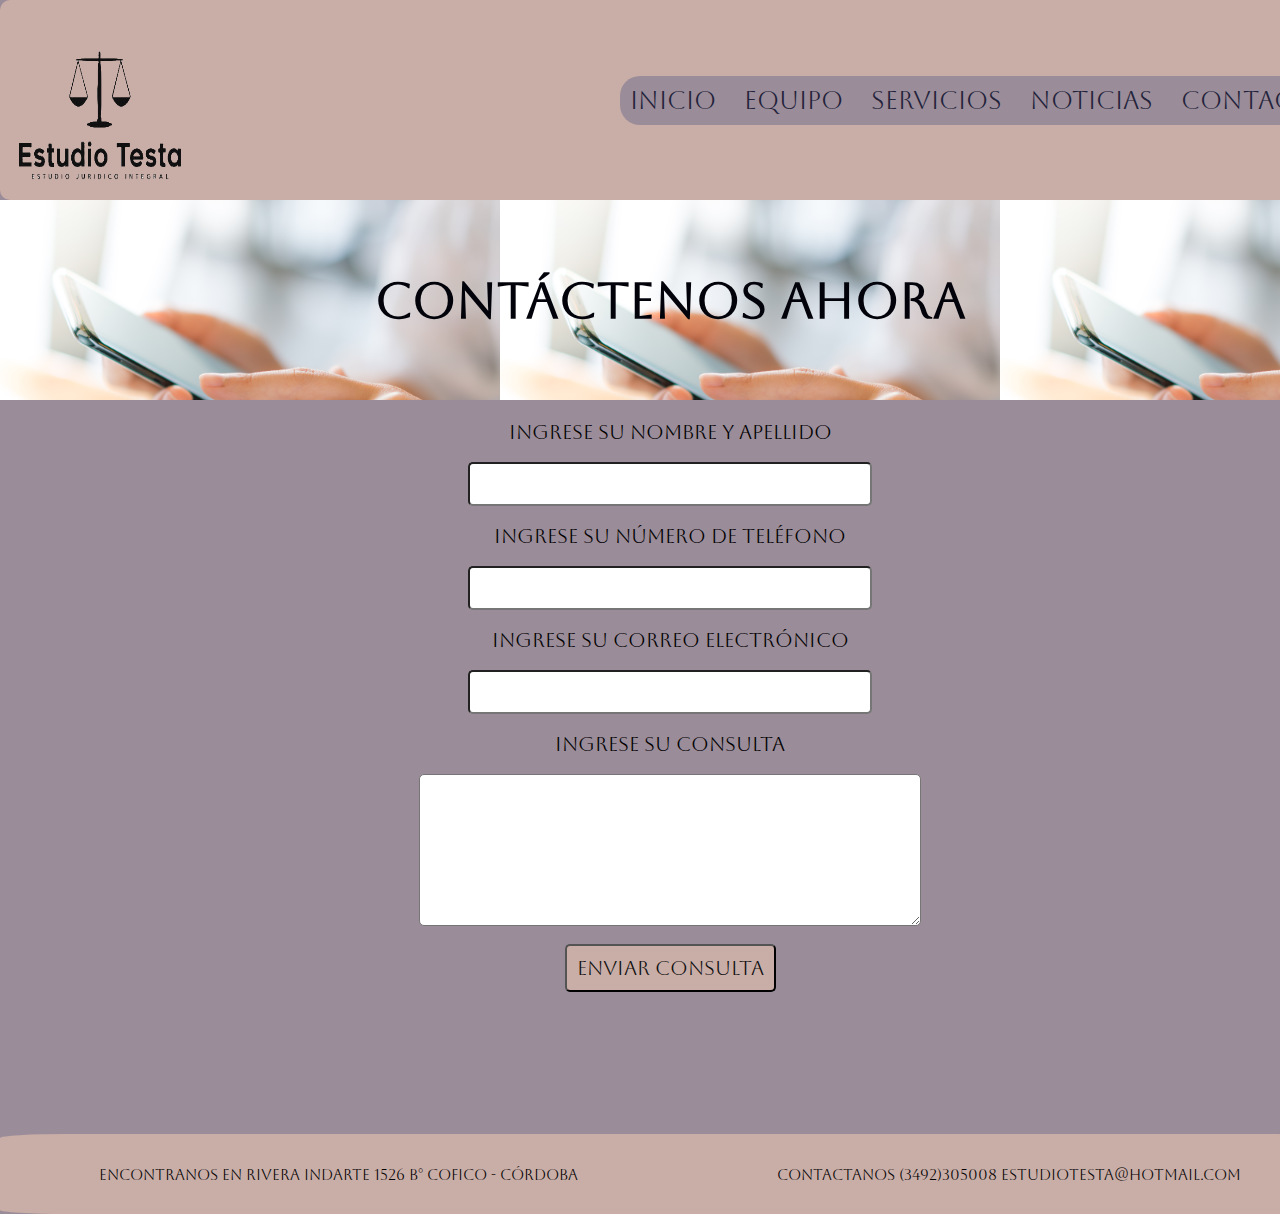
==== pages/contacto.html @ 9c3ab297 "agregue pages, index, styles, imgs, fonts" ====
<!DOCTYPE html>
<html lang="en">
<head>
    <meta charset="UTF-8">
    <meta http-equiv="X-UA-Compatible" content="IE=edge">
    <meta name="viewport" content="width=device-width, initial-scale=1.0">
    <title>Estudio Testa</title>
    <link rel="shortcut icon" href="../imagenes/logo pag 3 (1).png">
    <link rel="stylesheet" href="../styles.css">
</head>
<body class="grillaContacto">
    <header class="cabeceraContacto">
        <img class="logoPag" src="../imagenes/logo pag 3 (1).png" alt="Logo de página" width="150px" height="150px" >
        <nav>
            <ul class="cabecera__menu">
                <li><a class="cabecera__menu--rosa" href="../index.html" >Inicio</a></li>
                <li><a class="cabecera__menu--rosa" href="./equipo.html" >Equipo</a></li>
                <li><a class="cabecera__menu--rosa" href="./servicios.html" >Servicios</a></li>
                <li><a class="cabecera__menu--rosa" href="./noticias.html" >Noticias</a></li>
                <li><a class="cabecera__menu--rosa" href="./contacto.html" >Contacto</a></li>
            </ul>
        </nav>
    </header>
    <h2 class="tituloContacto">CONTÁCTENOS AHORA</h2>
    <form class="formularioContacto">
       <label for="nombre" class="formularioContacto__etiqueta">Ingrese su nombre y apellido</label>
        <br>
        <input id="nombre" type="text" class="formularioContacto__ingreso">
        <br>
        <label for="contacto" class="formularioContacto__etiqueta">Ingrese su número de teléfono</label>
        <br>
        <input id="contacto"  type="text" class="formularioContacto__ingreso">
        <br>
        <label for="correo" class="formularioContacto__etiqueta">Ingrese su correo electrónico</label>
        <br>
        <input id="correo" type="text" class="formularioContacto__ingreso">
        <br>
        <label for="consulta" class="formularioContacto__etiqueta">Ingrese su consulta</label>
        <br>
        <textarea class="formularioContacto__ingreso--consulta"></textarea>
        <br>
        <input type="submit" value="Enviar consulta" class="formularioContacto__enviar">

    </form>
    <footer class="footer">
        <div class="contacto__1">
            <p> Encontranos en Rivera Indarte 1526 B° Cofico - Córdoba </p>
        </div>    
       
        <div class="contacto__1"> 
            <p> Contactanos (3492)305008  estudiotesta@hotmail.com </p>
        </div>    
    </footer>
    
</body>
</html>
---- styles.css ----
* {
    margin: 0%;
    padding: 0%;
}
body {
    background-color: rgb(154, 140, 152);
}

.gridIndex {
    display: grid;
    grid-template-areas: 
    "cabecera cabecera cabecera"
    "main main main"
    "footer footer footer";
    grid-template-columns: repeat(3, 2fr); 
    grid-template-rows: 1fr 3fr 1fr;
}


main {
    grid-area: main;
}

footer {
    grid-area: footer;
}

/* inicio pag index  */
.titulo {
    display: flex;
    justify-content: end;
    font-family: Aboreto-regular;
    font-size: 50px;
}
.cabeceraIndex {
    display: flex;
    justify-content: space-between;
    align-items: center;
    background-color: rgb(201, 173, 167);
    border-radius: 10px;
    padding: 0%;
    grid-area: cabecera;
    
}

.cabecera__menu {
    display: flex;
    list-style: none;
    background-color: rgb(154, 140, 152);
    border-radius: 20px;
    padding: 10px;
    font-family: Aboreto-regular;
    font-size: 25px;
    width: 700px;
    justify-content: space-between;
}

.cabecera__menu li .cabecera__menu--rosa {
    color: rgb(34, 34, 59);
    text-decoration: none;
}   


.logoPag {
    display: flex;
    width: 200px;
    height: 200px;
    
}

.inicioDatos {
    font-size: 15px;
    font-family: Aboreto-regular;
    text-align: center;
    display: block;
}


main {
    width: 100%;
    height: 600px;
    background-image: url(./imagenes/court-hammer-and-books-judgment-and-law-concept.jpg);
    background-size: cover;
    display: flex;
    flex-direction: column;
    justify-content: center;
    align-items: flex-end;
    color: rgb(34, 34, 59) ;
}


main h1 {
    width: 60%;
    color: rgb(34, 34, 59);
    text-align: end;
    font-size: 70px;
    line-height: 70px;
    padding: 10px;
}
main p {
    font-family: Aboreto-regular;
    font-size: 25px;
    text-align: end;
    width: 60%;
    line-height: 50px;
    padding: 10px;
}
    

.contacto {
    display: flex;
    justify-content: space-between;
    align-items: center;
    font-family: Aboreto-regular ;
    
   
}

/* fin index.html */

/* inicio pag servicios */

.gridServicios{
    display: grid;
    grid-template-areas: 
    "cabecera cabecera cabecera cabecera"
    "titulo titulo section section"
    "titulo titulo section section"
    "titulo titulo section section"
    "footer footer footer footer";
    grid-template-columns: 1fr 2fr 2fr 2fr;
    grid-template-rows: 1fr 2fr 2fr 2fr 1fr;
}

.cabeceraServicios {
    grid-area: cabecera;
    display: flex;
    justify-content: space-between;
    align-items: center;
    background-color: rgb(201, 173, 167);
    border-radius: 10px;
    padding: 0%;
}

.footerServicios {
    display: flex;
    justify-content: space-around;
    width: 100%;
    height: 40%;
    flex-wrap: wrap;
    font-family: Aboreto-regular;
    font-size: 15px;
    margin: auto;
    border-radius: 5%;
    text-align: center;
    align-items: center;
    margin-top: 10%;
    background-color:rgb(201, 173, 167) ;
    grid-area: footer;

}


.cabecera__titulo__servicios {
    font-family: Aboreto-regular;
    font-size: 50px;
    display: flex;
    justify-content: center;
    align-items: center;
    color: rgb(7, 7, 17);
    background-image: url(./imagenes/top-view-over-career-guidance-items-for-judges.jpg);
    background-size: cover;
    width: 500px;
    height: 1200px;
    grid-area: titulo;
}

.areasLegales {
    width: 100%;
    margin: 100xp, 0;
    display: flex;
    flex-wrap: wrap;
    align-items: center;
    justify-content: space-around;
    grid-area: section;
    grid-row-gap: 5px
}

.areasLegales__areas {
    width: 500px;
}

.areasLegales__areas img {
    width: 100px;
    height: 100px;
    margin-left: 160px;
    margin-right: 160px;
    padding: 20px;

}

.areasLegales__areas p {
    text-align: center;
    font-family: Aboreto-regular;
    font-size: 15px;
    margin-top: 10px;
}

.areasLegales__areas--titulo {
    text-align: center;
    font-family: Verdana, Geneva, Tahoma, sans-serif;
    font-size: 20px;
    color: rgb(34, 34, 59);
    background-color: rgb(201, 173, 167);
    border-radius: 05px;
    padding: 05px;
}

/* fin pag servicios */

/* inicio pag equipo  */

.grillaEquipo {
    display: grid;
    grid-template-areas: 
    "cabecera cabecera cabecera cabecera"
    "titulo titulo titulo titulo"
    "aside aside main main"
    "footer footer footer footer";
    grid-template-columns: repeat(4, 1fr);
    grid-template-rows: 1fr 1fr 3fr 1fr;
}
.cabeceraEquipo{
    display: flex;
    justify-content: space-between;
    align-items: center;
    background-color: rgb(201, 173, 167);
    border-radius: 10px;
    padding: 0%;
    grid-area: cabecera;
    width: 1340px;
    height: 300px;
}

.cabecera__titulo__equipo {
    font-family: Aboreto-regular;
    font-size: 50px;
    display: flex;
    justify-content: center;
    align-items: center;
    color: rgb(241, 241, 248);
    background-image: url(./imagenes/imagen\ equipo\ pag.jpg);
    background-size: cover;
    width: 1340px;
    height: 200px;
    grid-area: titulo;
    margin-top: 0%;
    border: solid;
    border-color:rgb(201, 173, 167);
}   

.seccionEquipo {
    width: 100%;
    display: flex;
    justify-content: space-between;
}
.seccionEquipo__img {
    width: 500px;
    display: flex;
    flex-direction: column;
    justify-content: space-between;
    grid-area: aside;
}

.seccionEquipo__img img {
    width: 150%;
    height: 100%;
    align-items: center;
}

.seccionEquipo__contenido {
    display:flex;
    flex-direction: column;
    align-items: center;
    width: 700px;
    height: 900px;
    margin-top: 1%;
    grid-area: main;
    margin-left: 20%;
}

.seccionEquipo__contenido p {
    font-size: 16px;
    font-family: Verdana, Geneva, Tahoma, sans-serif;
    line-height: 150%;
    margin: 5%;
    text-align: center;
    background-color: rgb(201, 173, 167) ;
    border-radius: 10px;
    padding: 2%;
    margin-bottom: 10px;
    margin-top: 05px;
}

.seccionEquipo__contenido--nombres {
    font-size: 20px;
    font-family: Verdana, Geneva, Tahoma, sans-serif;
    background-color: rgb(201, 173, 167);
    padding: 10px;
    border-radius: 5px;
    text-align: center;

}

.footerEquipo{ 
    display: flex;
    justify-content: space-around;
    width: 61%;
    height: 30%;
    flex-wrap: wrap;
    font-family: Aboreto-regular;
    font-size: 15px;
    border-radius: 5%;
    text-align: center;
    align-items: center;
    margin-top: 10%;
    background-color:rgb(201, 173, 167);

}

/* fin pag equipo  */

/* inicio pag contacto  */


.grillaContacto{
    display: grid;
    grid-template-areas: 
    "cabecera cabecera cabecera"
    "titulo titulo titulo"
    "form form form"
    "footer footer footer";
    grid-template-columns: 2fr 3fr 2fr;
    grid-template-rows: 1fr 1fr 3fr 1fr;
}

.cabeceraContacto {
    display: flex;
    justify-content: space-between;
    align-items: center;
    background-color: rgb(201, 173, 167);
    border-radius: 10px;
    padding: 0%;
    grid-area: cabecera;
}


.tituloContacto {
    display: flex;
    justify-content: center;
    align-items: center;
    color:rgb(2, 2, 10);
    font-family: Aboreto-regular;
    font-size: 50px;
    background-image: url(./imagenes/imagen\ pag\ contacto.jpg);
    background-size: 500px;
    width: 1340px;
    height: 200px;
    grid-area: titulo;
}

.formularioContacto {
    display: flex;
    flex-direction: column;
    align-items: center;
    margin-top: 20px;
    grid-area: form;
}

.formularioContacto__etiqueta {
    font-family: Aboreto-regular;
    font-size: 20px;
}

.formularioContacto__ingreso {
    width: 400px;
    height: 40px;
    border-radius: 5px;
}

.formularioContacto__ingreso--consulta {
    width: 500px;
    height: 150px;
    border-radius: 5px;
}

.formularioContacto__enviar {
    color: rgb(15, 15, 15) ;
    border-radius: 05px;
    padding: 10px;
    font-family: Aboreto-regular;
    font-size: 20px;
    background-color: rgb(201, 173, 167);
    
}

/* fin pag contacto  */

/* inicio pag noticias */

.gridNoticias {
    display: grid;
    grid-template-areas:
    "navbar navbar navbar navbar"
    "header header header header"
    "title title title empty"
    "section section aside aside"
    "section section aside aside"
    "footer footer footer footer";
    grid-template-columns: 2fr 2fr 2fr 1fr;
    grid-template-rows: 1fr 1fr 1fr 1fr 3fr;
}

.cabeceraNoticias {
    font-family: Aboreto-regular;
    font-size: 50px;
    display: flex;
    justify-content: center;
    align-items: center;
    color: rgb(241, 241, 248);
    background-image: url(./imagenes/imagen\ equipo\ pag.jpg);
    background-size: cover;
    width: 1345px;
    height: 200px;
    grid-area: header;
}

.navbarNoticias {
    display: flex;
    justify-content: space-between;
    align-items: center;
    background-color: rgb(201, 173, 167);
    border-radius: 10px;
    padding: 0%;
    grid-area:navbar;
}

.cabeceraNoticias__titulo {
   font-family: Aboreto-regular;
   font-size: 35px;
   display: flex;
   align-items: center;
   justify-content: center;
   margin-top: 3%;
   background-color: rgb(201, 173, 167);
   width: 50%;
   justify-content: center;
   margin-left: 10%;
   border-radius: 5px;
   grid-area: title;
   height: 45%;
   border: solid;
   border-color: aliceblue;
   

}

.cabeceraNoticias__parrafo {
    display: flex;
    flex-direction: column;
    width: 100%;
    height: 100%;
    justify-content: space-around;
    /* border: solid; */
    grid-area: section;
    align-items: center;
    margin: 4%;
    
}

aside{
    grid-area: aside;
    height: 70%;
    width: 40%;
    border: solid;
    border-color: aliceblue;
    margin-top: 35%;
    display: flex;
    align-items: center;
    background-color: rgb(201, 173, 167);
    border-radius: 10px;
    margin-left: 40%;
}

aside p{
    display: flex;
    flex-direction: column;
    font-size: 20px;
    font-family: Aboreto-regular;
    text-align: center;
    
}

aside .asideLink {
    text-align: center;
    width: 100%;
    color: rgb(34, 34, 59);
    text-decoration: underline;
}

.cabecera{
    grid-area: navbar;
}
.cabeceraNoticias__parrafo--1 {
    display: flex;
    width: 50%;
    height: 50%;
    flex-wrap: wrap;
    margin-top: 05%;
    font-size: 20px;
    font-family: Aboreto-regular;
    text-align: center;
    background-color:rgb(241, 241, 248) ;
    padding: 5px;
    border: solid;
    border-color: rgb(201, 173, 167);
}

.cabeceraNoticias__parrafo .cabeceraNoticias__link {
    text-align: center;
    width: 100%;
    color: rgb(34, 34, 59);
    text-decoration: underline;
}



/* fin pag noticias */

/* pie de pag */

.footer {
    display: flex;
    justify-content: space-around;
    width: 100%;
    height: 40%;
    flex-wrap: wrap;
    font-family: Aboreto-regular;
    font-size: 15px;
    margin: auto;
    border-radius: 5%;
    text-align: center;
    align-items: center;
    margin-top: 10%;
    background-color:rgb(201, 173, 167);
    
    
}

/* MOBILE  */
@media screen and (max-width: 480px) {
    .gridNoticias {
        grid-template-areas:
        "navbar navbar"
        "header header"
        "section section"
        "aside aside"
        "footer footer";
        grid-template-columns: repeat(2, 2fr);
        grid-template-rows: 2fr, 2fr, 3fr, 3fr, 1fr
        /* grid-column-gap: 10% */
    }
    aside {
        display: none;
    }

    .cabeceraNoticias {
        width: 1060px;
        height: 200px;

    }

    .cabeceraNoticias__titulo {
       display: none;
    }

    .cabeceraNoticias__parrafo--1 {
        margin-top: 5%;
        padding: 0px;
        margin-left: 100%;

    }

    .footer {
        flex-direction: column;
    }

    .navbarNoticias {
        flex-direction: column;
    }

    .gridServicios{
        grid-template-areas: 
        "cabecera"
        "titulo"
        "section"
        "footer";
        grid-template-columns: 2fr;
        grid-template-rows: 2fr, 2fr, 3fr, 1fr
    }

    .cabecera__titulo__servicios {
        width: 100%;
        height: 200px;
    }

    .cabeceraServicios {
        flex-direction: column;
    }

    .grillaEquipo {
    grid-template-areas: 
    "cabecera"
    "titulo"
    "main"
    "footer";
    grid-template-columns: 3fr;
    grid-template-rows: 2fr, 2fr, 3fr, 1fr;
    }

    .seccionEquipo__img {
        display: none;
    }

    .cabeceraEquipo {
        flex-direction: column;
    }

    .cabecera__titulo__equipo {
        width: 1000px;
    }
    .seccionEquipo__contenido {
        margin-left: 15%;
    }
    .seccionEquipo__contenido p {
        font-size: 20px;
    }

    .grillaContacto{
        grid-template-areas: 
        "cabecera"
        "titulo"
        "form"
        "footer";
        grid-template-columns: 1fr;
        grid-template-rows: 2fr, 2fr, 3fr, 1fr;
    }

    .cabeceraContacto {
        flex-direction: column;
}

    .tituloContacto {
        width: 1000px;
    }
    
    .gridIndex {
        grid-template-areas: 
        "cabecera"
        "main"
        "footer";
        grid-template-columns: 2fr; 
        grid-template-rows: 2fr, 3fr, 1fr;
    }
    .cabeceraIndex {
        flex-direction: column;
    }
    main {
        width: 500px;
        height: 600px
    }



}


/* TABLET  */

@media screen and (max-width: 1024px) {
    .gridNoticias {
    grid-template-areas:
    "navbar navbar"
    "header header"
    "title empty"
    "section aside"
    "section aside"
    "footer footer";
    grid-template-columns: repeat(2, 2fr);
    grid-template-rows: 2fr, 2fr, 2fr, 3fr, 3fr, 1fr;
    }

    aside{
    height: 35%;
    width: 30%;
    margin-left: 30%;
    }

    .cabeceraEquipo{
        display: flex;
        flex-direction: column;
    }
    .grillaContacto{
        grid-template-areas: 
        "cabecera cabecera"
        "titulo titulo"
        "form form"
        "footer footer";
        grid-template-columns: repeat(2, 2fr);
        grid-template-rows: 2fr, 2fr, 3fr, 1fr;
    }
    .cabeceraContacto {
        flex-direction: column;
    }

    main {
        width: 1000px;
        height: 600px
    }

    .cabeceraIndex {
        flex-direction: column;
    }
}












    

@font-face {
    font-family:Aboreto-Regular ;
    src: url("./fonts/Aboreto-Regular.ttf");
}
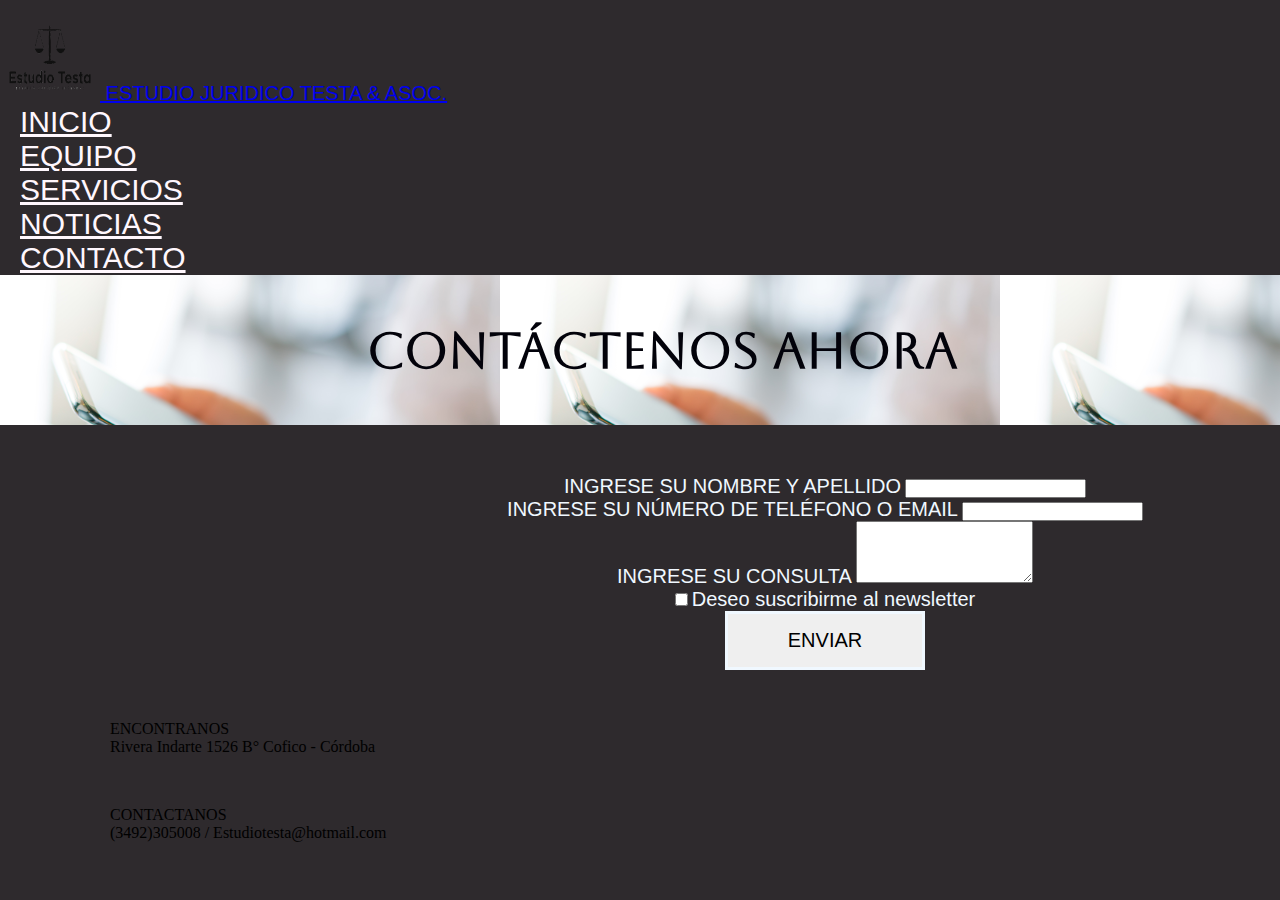
==== commit 2710c9f1: "agregue boostrap a pag contacto" ====
--- a/pages/contacto.html
+++ b/pages/contacto.html
@@ -6,51 +6,91 @@
     <meta name="viewport" content="width=device-width, initial-scale=1.0">
     <title>Estudio Testa</title>
     <link rel="shortcut icon" href="../imagenes/logo pag 3 (1).png">
+    <!-- CSS only -->
+    <link href="https://cdn.jsdelivr.net/npm/bootstrap@5.2.1/dist/css/bootstrap.min.css" rel="stylesheet" integrity="sha384-iYQeCzEYFbKjA/T2uDLTpkwGzCiq6soy8tYaI1GyVh/UjpbCx/TYkiZhlZB6+fzT" crossorigin="anonymous">
     <link rel="stylesheet" href="../styles.css">
 </head>
-<body class="grillaContacto">
-    <header class="cabeceraContacto">
-        <img class="logoPag" src="../imagenes/logo pag 3 (1).png" alt="Logo de página" width="150px" height="150px" >
+<body class="container-fluid">
+    <section class="row">
+        <section class="col">
+        <header>
+            <nav class="navbar bg-secondary navbarIndex nav justify-content-center">
+                <a class="navbar-brand navbarLogo" href="../index.html">
+                 <img src="../imagenes/logo pag 3 (1).png" alt="Logo" width="100" height="100" class="d-inline-block align-text-center">
+                    ESTUDIO JURIDICO TESTA & ASOC.
+                </a>
+            </nav>
+        </section>
+        </section>
+        <section class="row">  
+        <section class="col">
         <nav>
-            <ul class="cabecera__menu">
-                <li><a class="cabecera__menu--rosa" href="../index.html" >Inicio</a></li>
-                <li><a class="cabecera__menu--rosa" href="./equipo.html" >Equipo</a></li>
-                <li><a class="cabecera__menu--rosa" href="./servicios.html" >Servicios</a></li>
-                <li><a class="cabecera__menu--rosa" href="./noticias.html" >Noticias</a></li>
-                <li><a class="cabecera__menu--rosa" href="./contacto.html" >Contacto</a></li>
+            <ul class="nav justify-content-center navbar bg-secondary">
+                <li class="nav-item"><a class="nav-link active navItem" aria-current="page" href="../index.html" >INICIO</a></li>
+                <li class="nav-item"><a class="nav-link navItem" href="./equipo.html" >EQUIPO</a></li>
+                <li class="nav-item"><a class="nav-link navItem" href="./servicios.html" >SERVICIOS</a></li>
+                <li class="nav-item"><a class="nav-link navItem" href="./noticias.html" >NOTICIAS</a></li>
+                <li class="nav-item"><a class="nav-link navItem" href="./contacto.html" >CONTACTO</a></li>
             </ul>
         </nav>
     </header>
-    <h2 class="tituloContacto">CONTÁCTENOS AHORA</h2>
-    <form class="formularioContacto">
-       <label for="nombre" class="formularioContacto__etiqueta">Ingrese su nombre y apellido</label>
-        <br>
-        <input id="nombre" type="text" class="formularioContacto__ingreso">
-        <br>
-        <label for="contacto" class="formularioContacto__etiqueta">Ingrese su número de teléfono</label>
-        <br>
-        <input id="contacto"  type="text" class="formularioContacto__ingreso">
-        <br>
-        <label for="correo" class="formularioContacto__etiqueta">Ingrese su correo electrónico</label>
-        <br>
-        <input id="correo" type="text" class="formularioContacto__ingreso">
-        <br>
-        <label for="consulta" class="formularioContacto__etiqueta">Ingrese su consulta</label>
-        <br>
-        <textarea class="formularioContacto__ingreso--consulta"></textarea>
-        <br>
-        <input type="submit" value="Enviar consulta" class="formularioContacto__enviar">
+</section> 
+</section> 
+<!-- fin header  -->
+<section class="row">
+<section class="col">
+ <h2 class="tituloContacto">CONTÁCTENOS AHORA</h2>
+</section>
+</section>
 
-    </form>
-    <footer class="footer">
-        <div class="contacto__1">
-            <p> Encontranos en Rivera Indarte 1526 B° Cofico - Córdoba </p>
-        </div>    
-       
-        <div class="contacto__1"> 
-            <p> Contactanos (3492)305008  estudiotesta@hotmail.com </p>
-        </div>    
-    </footer>
+<section class="row">
+<section class="col-sm-8">   
+<form class="formularioContacto">
+        <div class="mb-3">
+            <label for="formGroupExampleInput" class="form-label formContacto">INGRESE SU NOMBRE Y APELLIDO</label>
+            <input type="text" class="form-control" id="formGroupExampleInput">
+          </div>
+          <div class="mb-3">
+            <label for="formGroupExampleInput2" class="form-label formContacto">INGRESE SU NÚMERO DE TELÉFONO O EMAIL</label>
+            <input type="text" class="form-control" id="formGroupExampleInput2">
+          </div>
+        <div class="mb-3">
+            <label for="exampleFormControlTextarea1" class="form-label formContacto">INGRESE SU CONSULTA</label>
+            <textarea class="form-control" id="exampleFormControlTextarea1" rows="4"></textarea>
+          </div>
+        <div class="mb-3 form-check">
+          <input type="checkbox" class="form-check-input" id="exampleCheck1">
+          <label class="form-check-label formContacto" for="exampleCheck1">Deseo suscribirme al newsletter</label>
+        </div>
+        <button type="submit" class="btn btn-dark button">ENVIAR</button>
+      </form>
+    </section>
+</section>
+
+<div class="row">
+    <div class="col-sm-6">
+    <div class="card card text-bg-dark mb-3 cardContacto card border-light mb-3 card text-center">
+      <div class="card-header">
+        ENCONTRANOS
+      </div>
+      <div class="card-body">
+        <p class="card-text">Rivera Indarte 1526 B° Cofico - Córdoba</p>
+      </div>
+  </div>
+  </div>
+  <div class="col-sm-6">  
+  <div class="card card text-bg-dark mb-3 cardContacto card border-light mb-3 card text-center" >
+      <div class="card-header">
+        CONTACTANOS
+      </div>
+      <div class="card-body">
+        <p class="card-text">(3492)305008 / Estudiotesta@hotmail.com</p>
+  </div>
+  </div>  
+  </div>  
     
+    
+<!-- JavaScript Bundle with Popper -->
+<script src="https://cdn.jsdelivr.net/npm/bootstrap@5.2.1/dist/js/bootstrap.bundle.min.js" integrity="sha384-u1OknCvxWvY5kfmNBILK2hRnQC3Pr17a+RTT6rIHI7NnikvbZlHgTPOOmMi466C8" crossorigin="anonymous"></script>    
 </body>
 </html>--- a/styles.css
+++ b/styles.css
@@ -3,36 +3,158 @@
     padding: 0%;
 }
 body {
-    background-color: rgb(154, 140, 152);
-}
-
-.gridIndex {
-    display: grid;
-    grid-template-areas: 
-    "cabecera cabecera cabecera"
-    "main main main"
-    "footer footer footer";
-    grid-template-columns: repeat(3, 2fr); 
-    grid-template-rows: 1fr 3fr 1fr;
-}
-
-
-main {
-    grid-area: main;
-}
-
-footer {
-    grid-area: footer;
+    background-color: rgb(46, 42, 45);
 }
 
 /* inicio pag index  */
-.titulo {
-    display: flex;
-    justify-content: end;
+
+.navItem {
+    font-size: 30px;
+    color: rgb(255, 247, 253);
+    padding: 20px;
+    font-family: 'Lucida Sans', 'Lucida Sans Regular', 'Lucida Grande', 'Lucida Sans Unicode', Geneva, Verdana, sans-serif;
+}
+
+.cardContacto {
+    width: 400px;
+    margin-left: 110px;
+    margin-top: 50px;
+}
+
+.navbarLogo{
+    font-size: 20px;
+    font-family: 'Gill Sans', 'Gill Sans MT', Calibri, 'Trebuchet MS', sans-serif;
+    
+}
+
+.logoPag {
+    display: flex;
+    width: 200px;
+    height: 200px;
+    
+}
+
+.carousel-caption {
+    color: black;
+    font-size: 30px;
+}
+
+.carouselIndex {
+    width: 1000px;
+    margin-left: 150px;
+    
+}
+
+
+
+/* fin index.html */
+
+/* inicio pag servicios */
+
+.cabecera__titulo__servicios {
     font-family: Aboreto-regular;
     font-size: 50px;
-}
-.cabeceraIndex {
+    display: flex;
+    justify-content: center;
+    align-items: center;
+    color: rgb(239, 239, 245);
+    background-image: url(./imagenes/top-view-over-career-guidance-items-for-judges.jpg);
+    background-size: cover;
+    height: 150px; 
+    text-align: center;
+    border: solid;
+    border-color: rgb(99, 91, 90);
+}
+
+.cardServicios { 
+    width: 300px;
+    margin-top: 20px;
+    margin-left: 150px;
+    border: solid;
+    border-color: black;
+}
+
+.cardServicios p {
+    font-size: 17px;
+    font-family: 'Gill Sans', 'Gill Sans MT', Calibri, 'Trebuchet MS', sans-serif;
+}
+
+.cardServicios h5 {
+    background-color: black;
+    color: beige;
+}
+
+/* fin pag servicios */
+
+/* inicio pag equipo  */
+
+.cabecera__titulo__equipo {
+    font-family: Aboreto-regular;
+    font-size: 50px;
+    display: flex;
+    justify-content: center;
+    align-items: center;
+    color: rgb(241, 241, 248);
+    background-image: url(./imagenes/imagen\ equipo\ pag.jpg);
+    background-size: cover;
+    width: 1325px;
+    height: 200px;
+    grid-area: titulo;
+    margin-top: 0%;
+    border: solid;
+    border-color:rgb(99, 91, 90);
+}   
+
+.seccionEquipo {
+    width: 100%;
+    display: flex;
+    justify-content: space-between;
+}
+.seccionEquipo__img {
+    width: 500px;
+    display: flex;
+    flex-direction: column;
+    justify-content: space-between;
+}
+
+.seccionEquipo__img img {
+    width: 150%;
+    height: 150%;
+    align-items: center;
+}
+
+.cardEquipo {
+    width: 420px;
+    height: 220px;
+    background-color: rgb(80, 77, 74);
+    padding: 20px;
+    border-color: aliceblue;
+    margin-top: 20px;
+    margin-left: 60px;
+    
+    
+}
+
+.cardEquipo p {
+    font-size: 15px;
+    font-family: 'Gill Sans', 'Gill Sans MT', Calibri, 'Trebuchet MS', sans-serif;
+    color: aliceblue;
+}
+
+.cardEquipo h5 {
+    font-size: 25px;
+    background-color: rgb(61, 60, 56);
+    color: rgb(29, 26, 26);
+}
+
+/* fin pag equipo  */
+
+/* inicio pag contacto  */
+
+
+
+
+.cabeceraContacto {
     display: flex;
     justify-content: space-between;
     align-items: center;
@@ -40,318 +162,6 @@
     border-radius: 10px;
     padding: 0%;
     grid-area: cabecera;
-    
-}
-
-.cabecera__menu {
-    display: flex;
-    list-style: none;
-    background-color: rgb(154, 140, 152);
-    border-radius: 20px;
-    padding: 10px;
-    font-family: Aboreto-regular;
-    font-size: 25px;
-    width: 700px;
-    justify-content: space-between;
-}
-
-.cabecera__menu li .cabecera__menu--rosa {
-    color: rgb(34, 34, 59);
-    text-decoration: none;
-}   
-
-
-.logoPag {
-    display: flex;
-    width: 200px;
-    height: 200px;
-    
-}
-
-.inicioDatos {
-    font-size: 15px;
-    font-family: Aboreto-regular;
-    text-align: center;
-    display: block;
-}
-
-
-main {
-    width: 100%;
-    height: 600px;
-    background-image: url(./imagenes/court-hammer-and-books-judgment-and-law-concept.jpg);
-    background-size: cover;
-    display: flex;
-    flex-direction: column;
-    justify-content: center;
-    align-items: flex-end;
-    color: rgb(34, 34, 59) ;
-}
-
-
-main h1 {
-    width: 60%;
-    color: rgb(34, 34, 59);
-    text-align: end;
-    font-size: 70px;
-    line-height: 70px;
-    padding: 10px;
-}
-main p {
-    font-family: Aboreto-regular;
-    font-size: 25px;
-    text-align: end;
-    width: 60%;
-    line-height: 50px;
-    padding: 10px;
-}
-    
-
-.contacto {
-    display: flex;
-    justify-content: space-between;
-    align-items: center;
-    font-family: Aboreto-regular ;
-    
-   
-}
-
-/* fin index.html */
-
-/* inicio pag servicios */
-
-.gridServicios{
-    display: grid;
-    grid-template-areas: 
-    "cabecera cabecera cabecera cabecera"
-    "titulo titulo section section"
-    "titulo titulo section section"
-    "titulo titulo section section"
-    "footer footer footer footer";
-    grid-template-columns: 1fr 2fr 2fr 2fr;
-    grid-template-rows: 1fr 2fr 2fr 2fr 1fr;
-}
-
-.cabeceraServicios {
-    grid-area: cabecera;
-    display: flex;
-    justify-content: space-between;
-    align-items: center;
-    background-color: rgb(201, 173, 167);
-    border-radius: 10px;
-    padding: 0%;
-}
-
-.footerServicios {
-    display: flex;
-    justify-content: space-around;
-    width: 100%;
-    height: 40%;
-    flex-wrap: wrap;
-    font-family: Aboreto-regular;
-    font-size: 15px;
-    margin: auto;
-    border-radius: 5%;
-    text-align: center;
-    align-items: center;
-    margin-top: 10%;
-    background-color:rgb(201, 173, 167) ;
-    grid-area: footer;
-
-}
-
-
-.cabecera__titulo__servicios {
-    font-family: Aboreto-regular;
-    font-size: 50px;
-    display: flex;
-    justify-content: center;
-    align-items: center;
-    color: rgb(7, 7, 17);
-    background-image: url(./imagenes/top-view-over-career-guidance-items-for-judges.jpg);
-    background-size: cover;
-    width: 500px;
-    height: 1200px;
-    grid-area: titulo;
-}
-
-.areasLegales {
-    width: 100%;
-    margin: 100xp, 0;
-    display: flex;
-    flex-wrap: wrap;
-    align-items: center;
-    justify-content: space-around;
-    grid-area: section;
-    grid-row-gap: 5px
-}
-
-.areasLegales__areas {
-    width: 500px;
-}
-
-.areasLegales__areas img {
-    width: 100px;
-    height: 100px;
-    margin-left: 160px;
-    margin-right: 160px;
-    padding: 20px;
-
-}
-
-.areasLegales__areas p {
-    text-align: center;
-    font-family: Aboreto-regular;
-    font-size: 15px;
-    margin-top: 10px;
-}
-
-.areasLegales__areas--titulo {
-    text-align: center;
-    font-family: Verdana, Geneva, Tahoma, sans-serif;
-    font-size: 20px;
-    color: rgb(34, 34, 59);
-    background-color: rgb(201, 173, 167);
-    border-radius: 05px;
-    padding: 05px;
-}
-
-/* fin pag servicios */
-
-/* inicio pag equipo  */
-
-.grillaEquipo {
-    display: grid;
-    grid-template-areas: 
-    "cabecera cabecera cabecera cabecera"
-    "titulo titulo titulo titulo"
-    "aside aside main main"
-    "footer footer footer footer";
-    grid-template-columns: repeat(4, 1fr);
-    grid-template-rows: 1fr 1fr 3fr 1fr;
-}
-.cabeceraEquipo{
-    display: flex;
-    justify-content: space-between;
-    align-items: center;
-    background-color: rgb(201, 173, 167);
-    border-radius: 10px;
-    padding: 0%;
-    grid-area: cabecera;
-    width: 1340px;
-    height: 300px;
-}
-
-.cabecera__titulo__equipo {
-    font-family: Aboreto-regular;
-    font-size: 50px;
-    display: flex;
-    justify-content: center;
-    align-items: center;
-    color: rgb(241, 241, 248);
-    background-image: url(./imagenes/imagen\ equipo\ pag.jpg);
-    background-size: cover;
-    width: 1340px;
-    height: 200px;
-    grid-area: titulo;
-    margin-top: 0%;
-    border: solid;
-    border-color:rgb(201, 173, 167);
-}   
-
-.seccionEquipo {
-    width: 100%;
-    display: flex;
-    justify-content: space-between;
-}
-.seccionEquipo__img {
-    width: 500px;
-    display: flex;
-    flex-direction: column;
-    justify-content: space-between;
-    grid-area: aside;
-}
-
-.seccionEquipo__img img {
-    width: 150%;
-    height: 100%;
-    align-items: center;
-}
-
-.seccionEquipo__contenido {
-    display:flex;
-    flex-direction: column;
-    align-items: center;
-    width: 700px;
-    height: 900px;
-    margin-top: 1%;
-    grid-area: main;
-    margin-left: 20%;
-}
-
-.seccionEquipo__contenido p {
-    font-size: 16px;
-    font-family: Verdana, Geneva, Tahoma, sans-serif;
-    line-height: 150%;
-    margin: 5%;
-    text-align: center;
-    background-color: rgb(201, 173, 167) ;
-    border-radius: 10px;
-    padding: 2%;
-    margin-bottom: 10px;
-    margin-top: 05px;
-}
-
-.seccionEquipo__contenido--nombres {
-    font-size: 20px;
-    font-family: Verdana, Geneva, Tahoma, sans-serif;
-    background-color: rgb(201, 173, 167);
-    padding: 10px;
-    border-radius: 5px;
-    text-align: center;
-
-}
-
-.footerEquipo{ 
-    display: flex;
-    justify-content: space-around;
-    width: 61%;
-    height: 30%;
-    flex-wrap: wrap;
-    font-family: Aboreto-regular;
-    font-size: 15px;
-    border-radius: 5%;
-    text-align: center;
-    align-items: center;
-    margin-top: 10%;
-    background-color:rgb(201, 173, 167);
-
-}
-
-/* fin pag equipo  */
-
-/* inicio pag contacto  */
-
-
-.grillaContacto{
-    display: grid;
-    grid-template-areas: 
-    "cabecera cabecera cabecera"
-    "titulo titulo titulo"
-    "form form form"
-    "footer footer footer";
-    grid-template-columns: 2fr 3fr 2fr;
-    grid-template-rows: 1fr 1fr 3fr 1fr;
-}
-
-.cabeceraContacto {
-    display: flex;
-    justify-content: space-between;
-    align-items: center;
-    background-color: rgb(201, 173, 167);
-    border-radius: 10px;
-    padding: 0%;
-    grid-area: cabecera;
 }
 
 
@@ -364,45 +174,35 @@
     font-size: 50px;
     background-image: url(./imagenes/imagen\ pag\ contacto.jpg);
     background-size: 500px;
-    width: 1340px;
-    height: 200px;
-    grid-area: titulo;
+    width: 1324px;
+    height: 150px;
+}
+
+.formContacto {
+    color: aliceblue;
+    font-family: 'Lucida Sans', 'Lucida Sans Regular', 'Lucida Grande', 'Lucida Sans Unicode', Geneva, Verdana, sans-serif;
+    font-size: 20px;
 }
 
 .formularioContacto {
-    display: flex;
-    flex-direction: column;
-    align-items: center;
-    margin-top: 20px;
-    grid-area: form;
-}
-
-.formularioContacto__etiqueta {
-    font-family: Aboreto-regular;
+    margin-left: 370px;
+    text-align: center;
+    margin-top: 50px;
+    margin-bottom: 50px;
+}
+
+
+
+.button {
+    border: solid;
+    border-color: aliceblue;
+    padding: 15px;
+    width: 200px;
     font-size: 20px;
 }
 
-.formularioContacto__ingreso {
-    width: 400px;
-    height: 40px;
-    border-radius: 5px;
-}
-
-.formularioContacto__ingreso--consulta {
-    width: 500px;
-    height: 150px;
-    border-radius: 5px;
-}
-
-.formularioContacto__enviar {
-    color: rgb(15, 15, 15) ;
-    border-radius: 05px;
-    padding: 10px;
-    font-family: Aboreto-regular;
-    font-size: 20px;
-    background-color: rgb(201, 173, 167);
-    
-}
+
+
 
 /* fin pag contacto  */
 
@@ -527,12 +327,23 @@
 }
 
 .cabeceraNoticias__parrafo .cabeceraNoticias__link {
-    text-align: center;
+    display: flex;
+    text-align: center;
+    justify-content: center;
     width: 100%;
     color: rgb(34, 34, 59);
     text-decoration: underline;
-}
-
+    transition: all 0.5s;
+    cursor: pointer;
+}
+
+.cabeceraNoticias__link:hover {
+    text-decoration: none;
+    background-color: rgb(201, 173, 167);
+    padding: 10px;
+    border-radius: 05px;
+    height: 20px;
+}
 
 
 /* fin pag noticias */
@@ -561,13 +372,13 @@
 @media screen and (max-width: 480px) {
     .gridNoticias {
         grid-template-areas:
-        "navbar navbar"
-        "header header"
-        "section section"
-        "aside aside"
-        "footer footer";
-        grid-template-columns: repeat(2, 2fr);
-        grid-template-rows: 2fr, 2fr, 3fr, 3fr, 1fr
+        "navbar"
+        "header"
+        /* "aside aside" */
+        "section"
+        "footer";
+        grid-template-columns: repeat(1, 2fr);
+        grid-template-rows: 15% 10% 20% 10%;
         /* grid-column-gap: 10% */
     }
     aside {
@@ -575,8 +386,9 @@
     }
 
     .cabeceraNoticias {
-        width: 1060px;
+        width: 900px;
         height: 200px;
+        
 
     }
 
@@ -585,18 +397,24 @@
     }
 
     .cabeceraNoticias__parrafo--1 {
-        margin-top: 5%;
         padding: 0px;
         margin-left: 100%;
 
     }
-
-    .footer {
-        flex-direction: column;
+    .cabeceraNoticias__parrafo {
+        justify-content: flex-start;
+        margin: 0%;
+       
+    }
+        .footer {
+        flex-direction: column;
+        width: 800px;
     }
 
     .navbarNoticias {
         flex-direction: column;
+        width: 900px;
+        height: 200px;
     }
 
     .gridServicios{
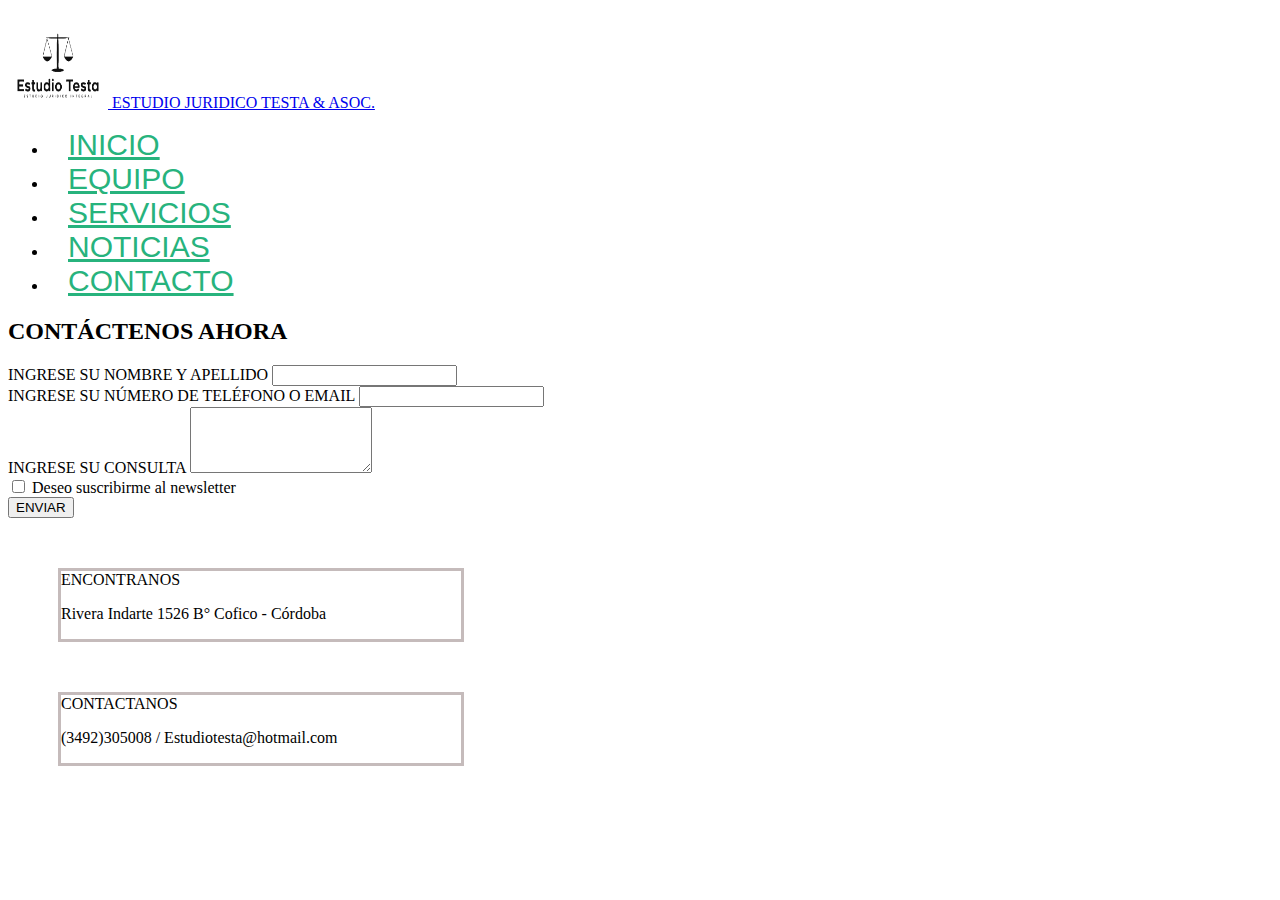
==== commit ce5b6eb5: "agregue mixins" ====
--- a/pages/contacto.html
+++ b/pages/contacto.html
@@ -8,7 +8,7 @@
     <link rel="shortcut icon" href="../imagenes/logo pag 3 (1).png">
     <!-- CSS only -->
     <link href="https://cdn.jsdelivr.net/npm/bootstrap@5.2.1/dist/css/bootstrap.min.css" rel="stylesheet" integrity="sha384-iYQeCzEYFbKjA/T2uDLTpkwGzCiq6soy8tYaI1GyVh/UjpbCx/TYkiZhlZB6+fzT" crossorigin="anonymous">
-    <link rel="stylesheet" href="../styles.css">
+    <link rel="stylesheet" href="../styles/styles.css">
 </head>
 <body class="container-fluid">
     <section class="row">
@@ -26,11 +26,11 @@
         <section class="col">
         <nav>
             <ul class="nav justify-content-center navbar bg-secondary">
-                <li class="nav-item"><a class="nav-link active navItem" aria-current="page" href="../index.html" >INICIO</a></li>
-                <li class="nav-item"><a class="nav-link navItem" href="./equipo.html" >EQUIPO</a></li>
-                <li class="nav-item"><a class="nav-link navItem" href="./servicios.html" >SERVICIOS</a></li>
-                <li class="nav-item"><a class="nav-link navItem" href="./noticias.html" >NOTICIAS</a></li>
-                <li class="nav-item"><a class="nav-link navItem" href="./contacto.html" >CONTACTO</a></li>
+                <li class="nav-item"><a class="nav-link active navContacto" aria-current="page" href="../index.html" >INICIO</a></li>
+                <li class="nav-item"><a class="nav-link navContacto1" href="./equipo.html" >EQUIPO</a></li>
+                <li class="nav-item"><a class="nav-link navContacto" href="./servicios.html" >SERVICIOS</a></li>
+                <li class="nav-item"><a class="nav-link navContacto1" href="./noticias.html" >NOTICIAS</a></li>
+                <li class="nav-item"><a class="nav-link navContacto" href="./contacto.html" >CONTACTO</a></li>
             </ul>
         </nav>
     </header>
--- a/styles/styles.css
+++ b/styles/styles.css
@@ -0,0 +1,124 @@
+.navIndex, .navServicios {
+  font-size: 30px;
+  padding: 20px;
+  font-family: "Lucida Sans", "Lucida Sans Regular", "Lucida Grande", "Lucida Sans Unicode", Geneva, Verdana, sans-serif;
+  cursor: pointer;
+  transition: all 0.5s;
+}
+.navIndex:hover, .navServicios:hover {
+  border-radius: 5px;
+  padding: 10px;
+  border: solid;
+}
+
+.card {
+  width: 300px;
+  margin-top: 20px;
+  margin-left: 100px;
+  border: solid;
+  border-color: rgb(197, 187, 187);
+}
+.card h5 {
+  font-size: 17px;
+  font-family: "Gill Sans", "Gill Sans MT", Calibri, "Trebuchet MS", sans-serif;
+}
+.card h5:hover {
+  background-color: rgb(78, 74, 74);
+  border-radius: 10px;
+  transition: all 0.5s;
+  cursor: pointer;
+}
+.card h5 p {
+  background-color: rgb(22, 19, 19);
+  transition: all 0.5s;
+}
+
+h1 {
+  font-family: "Gill Sans", "Gill Sans MT", Calibri, "Trebuchet MS", sans-serif;
+  font-size: 50px;
+  display: flex;
+  justify-content: center;
+  align-items: center;
+  color: rgb(239, 239, 245);
+  background-image: url(../imagenes/top-view-over-career-guidance-items-for-judges.jpg);
+  background-size: cover;
+  height: 150px;
+  text-align: center;
+  border: solid;
+  border-color: rgb(99, 91, 90);
+}
+
+.cardContacto {
+  width: 400px;
+  margin-left: 50px;
+  margin-top: 50px;
+}
+
+.navItem {
+  font-size: 30px;
+  color: rgb(71, 34, 57);
+  padding: 20px;
+  font-family: "Lucida Sans", "Lucida Sans Regular", "Lucida Grande", "Lucida Sans Unicode", Geneva, Verdana, sans-serif;
+  cursor: pointer;
+  transition: all 0.5s;
+}
+.navItem:hover {
+  background-color: rgb(69, 66, 80);
+  border-radius: 5px;
+  padding: 10px;
+  border: solid;
+  border-color: rgb(22, 8, 20);
+  color: rgb(71, 34, 57);
+}
+
+.navServicios {
+  color: rgb(71, 34, 57);
+}
+.navServicios:hover {
+  background-color: rgb(69, 66, 80);
+  border-color: rgb(22, 8, 20);
+  color: rgb(71, 34, 57);
+}
+
+.navIndex {
+  color: rgb(48, 66, 82);
+}
+.navIndex:hover {
+  background-color: rgb(92, 84, 110);
+  border-color: rgb(14, 13, 13);
+  color: rgb(199, 193, 184);
+}
+
+.navContacto {
+  color: rgb(39, 179, 125);
+  font-size: 30px;
+  padding: 20px;
+  font-family: "Lucida Sans", "Lucida Sans Regular", "Lucida Grande", "Lucida Sans Unicode", Geneva, Verdana, sans-serif;
+  cursor: pointer;
+  transition: all 0.5s;
+}
+.navContacto:hover {
+  border-radius: 5px;
+  padding: 10px;
+  border: solid;
+  border-color: black;
+  background-color: rgb(28, 156, 114);
+  color: rgb(25, 114, 25);
+}
+
+.navContacto1 {
+  color: rgb(39, 179, 125);
+  font-size: 30px;
+  padding: 20px;
+  font-family: "Lucida Sans", "Lucida Sans Regular", "Lucida Grande", "Lucida Sans Unicode", Geneva, Verdana, sans-serif;
+  cursor: pointer;
+  transition: all 0.5s;
+}
+.navContacto1:hover {
+  border-radius: 5px;
+  padding: 10px;
+  border: solid;
+  border-color: black;
+  background-color: rgb(51, 136, 185);
+  color: rgb(25, 114, 25);
+}/*# sourceMappingURL=styles.css.map */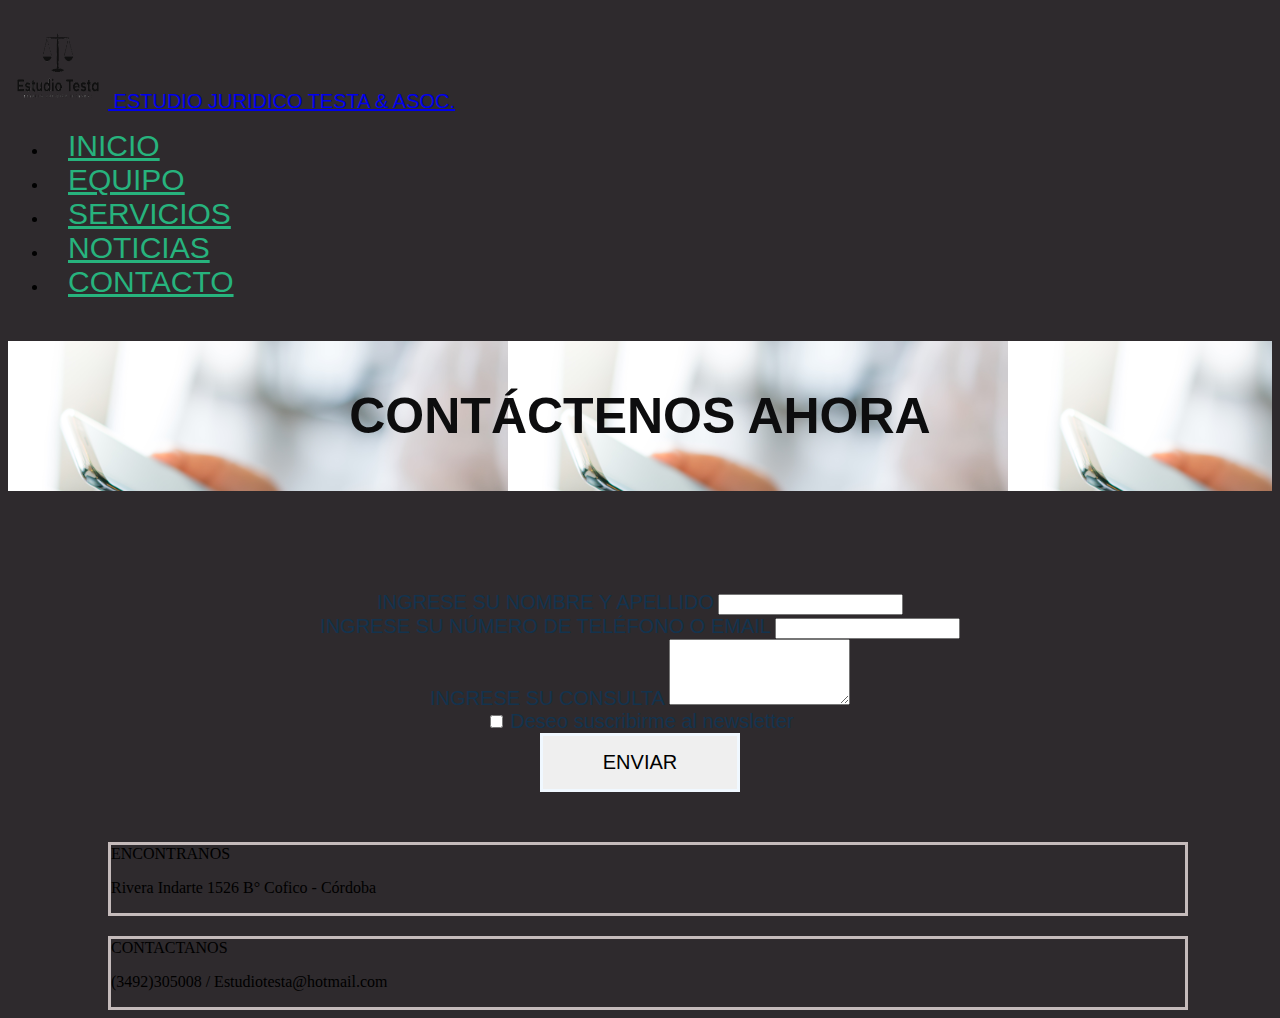
==== commit b3f2bc6f: "agregue media queries" ====
--- a/pages/contacto.html
+++ b/pages/contacto.html
@@ -4,6 +4,8 @@
     <meta charset="UTF-8">
     <meta http-equiv="X-UA-Compatible" content="IE=edge">
     <meta name="viewport" content="width=device-width, initial-scale=1.0">
+    <meta name="keywords" content="estudio jurídico, abogados, divorcio, penal, jubilación, familia">
+    <meta name="description" content="Somos Estudio Testa. Un estudio jurídico integral, con más de 30 años de experiencia. Contactanos.">
     <title>Estudio Testa</title>
     <link rel="shortcut icon" href="../imagenes/logo pag 3 (1).png">
     <!-- CSS only -->
@@ -44,7 +46,7 @@
 </section>
 
 <section class="row">
-<section class="col-sm-8">   
+<section class="col">   
 <form class="formularioContacto">
         <div class="mb-3">
             <label for="formGroupExampleInput" class="form-label formContacto">INGRESE SU NOMBRE Y APELLIDO</label>
@@ -66,10 +68,10 @@
       </form>
     </section>
 </section>
-
+<div class="cardContactoC">
 <div class="row">
-    <div class="col-sm-6">
-    <div class="card card text-bg-dark mb-3 cardContacto card border-light mb-3 card text-center">
+    <div class="col-sm-12 col-md-6 col-lg-6">
+    <div class="cardC card card text-bg-dark mb-3 card border-light mb-3 card text-center">
       <div class="card-header">
         ENCONTRANOS
       </div>
@@ -78,8 +80,8 @@
       </div>
   </div>
   </div>
-  <div class="col-sm-6">  
-  <div class="card card text-bg-dark mb-3 cardContacto card border-light mb-3 card text-center" >
+  <div class="col-sm-12 col-md-6 col-lg-6">  
+  <div class="cardC card card text-bg-dark mb-3 card border-light mb-3 card text-center" >
       <div class="card-header">
         CONTACTANOS
       </div>
@@ -88,6 +90,7 @@
   </div>
   </div>  
   </div>  
+</div> 
     
     
 <!-- JavaScript Bundle with Popper -->
--- a/styles/styles.css
+++ b/styles/styles.css
@@ -121,4 +121,291 @@
   border-color: black;
   background-color: rgb(51, 136, 185);
   color: rgb(25, 114, 25);
+}
+
+.cabecera__titulo__equipo {
+  font-family: Aboreto-regular;
+  font-size: 50px;
+  display: flex;
+  justify-content: center;
+  align-items: center;
+  color: rgb(241, 241, 248);
+  background-image: url(../imagenes/imagen\ equipo\ pag.jpg);
+  background-size: cover;
+  width: 1325px;
+  height: 200px;
+  margin-top: 0%;
+  border: solid;
+  border-color: rgb(99, 91, 90);
+}
+
+.seccionEquipo {
+  width: 100%;
+  display: flex;
+  justify-content: space-between;
+}
+.seccionEquipo img {
+  width: 500px;
+  display: flex;
+  flex-direction: column;
+  justify-content: space-between;
+}
+.seccionEquipo img img {
+  width: 500px;
+  display: flex;
+  flex-direction: column;
+  justify-content: space-between;
+}
+
+.cardEquipo {
+  width: 420px;
+  height: 220px;
+  background-color: rgb(80, 77, 74);
+  padding: 20px;
+  border-color: aliceblue;
+  margin-top: 20px;
+  margin-left: 60px;
+}
+.cardEquipo p {
+  font-size: 15px;
+  font-family: "Gill Sans", "Gill Sans MT", Calibri, "Trebuchet MS", sans-serif;
+  color: aliceblue;
+}
+.cardEquipo h5 {
+  font-size: 25px;
+  background-color: rgb(61, 60, 56);
+  color: rgb(29, 26, 26);
+}
+
+.cabeceraNoticias {
+  font-family: "Segoe UI", Tahoma, Geneva, Verdana, sans-serif;
+  font-size: 50px;
+  display: flex;
+  justify-content: center;
+  align-items: center;
+  color: rgb(241, 241, 245);
+  background-image: url(../imagenes/imagen\ equipo\ pag.jpg);
+  background-size: cover;
+  width: 1325px;
+  height: 150px;
+}
+
+.cabeceraNoticias__titulo {
+  font-family: "Lucida Sans", "Lucida Sans Regular", "Lucida Grande", "Lucida Sans Unicode", Geneva, Verdana, sans-serif;
+  font-size: 35px;
+  display: flex;
+  align-items: center;
+  margin-top: 3%;
+  background-color: rgb(104, 90, 89);
+  width: 500px;
+  height: 100px;
+  justify-content: center;
+  margin-left: 30%;
+  border-radius: 5px;
+  border: solid;
+  border-color: rgb(229, 238, 238);
+  color: aliceblue;
+}
+
+.parrafo {
+  display: flex;
+  flex-direction: column;
+  width: 100%;
+  height: 100%;
+  justify-content: space-around;
+  align-items: center;
+  margin: 4%;
+}
+
+.cabeceraNoticias__parrafo--1 {
+  display: flex;
+  width: 50%;
+  height: 50%;
+  flex-wrap: wrap;
+  margin-top: 5%;
+  font-size: 20px;
+  font-family: Aboreto-regular;
+  text-align: center;
+  background-color: rgb(241, 241, 248);
+  padding: 5px;
+  border: solid;
+  border-color: rgb(201, 173, 167);
+}
+
+.textoNoticias {
+  font-size: 20px;
+  font-family: "Lucida Sans", "Lucida Sans Regular", "Lucida Grande", "Lucida Sans Unicode", Geneva, Verdana, sans-serif;
+  text-align: center;
+}
+
+.card-body h5 {
+  font-family: "Lucida Sans", "Lucida Sans Regular", "Lucida Grande", "Lucida Sans Unicode", Geneva, Verdana, sans-serif;
+  text-align: center;
+}
+
+.card-group {
+  margin-top: 20px;
+  margin-right: 10%;
+}
+
+.imgAbuso {
+  height: 250px;
+}
+
+.imgEpec {
+  height: 250px;
+}
+
+.imgMalaPraxis {
+  height: 250px;
+}
+
+.cabeceraContacto {
+  display: flex;
+  justify-content: space-between;
+  align-items: center;
+  background-color: rgb(201, 173, 167);
+  border-radius: 10px;
+  padding: 0%;
+  grid-area: cabecera;
+}
+
+.tituloContacto {
+  display: flex;
+  justify-content: center;
+  align-items: center;
+  color: rgb(13, 13, 14);
+  font-family: Arial, Helvetica, sans-serif;
+  font-size: 50px;
+  background-image: url(../imagenes/imagen\ pag\ contacto.jpg);
+  background-size: 500px;
+  width: 100%;
+  height: 150px;
+}
+
+.formContacto {
+  color: rgb(19, 51, 78);
+  font-family: "Segoe UI", Tahoma, Geneva, Verdana, sans-serif;
+  font-size: 20px;
+}
+
+.formularioContacto {
+  margin-left: 20%;
+  margin-right: 20%;
+  text-align: center;
+  margin-top: 100px;
+  margin-bottom: 50px;
+}
+
+.button {
+  border: solid;
+  border-color: aliceblue;
+  padding: 15px;
+  width: 200px;
+  font-size: 20px;
+}
+
+.cardC {
+  width: 100%;
+}
+
+.cardContactoC {
+  margin-right: 15%;
+}
+
+.carousel-caption {
+  color: black;
+  font-size: 30px;
+}
+
+.carouselIndex {
+  width: 100%;
+}
+
+body {
+  background-color: rgb(46, 42, 45);
+}
+
+.navbarLogo {
+  font-size: 20px;
+  font-family: "Gill Sans", "Gill Sans MT", Calibri, "Trebuchet MS", sans-serif;
+}
+
+.logoPag {
+  display: flex;
+  width: 200px;
+  height: 200px;
+}
+
+@media screen and (max-width: 768px) {
+  .carouselIndex {
+    width: 100%;
+  }
+  .cardContactoIndex {
+    margin-left: 20%;
+  }
+  .navIndex {
+    font-size: 12px;
+  }
+  .cabecera__titulo__servicios {
+    font-size: 20px;
+    height: 100px;
+  }
+  .cardServicios {
+    width: 200px;
+    margin-left: 170px;
+  }
+  .cardServicios p {
+    font-size: 13px;
+  }
+  .cardServicios h5 {
+    font-size: 13px;
+  }
+  .tituloContacto {
+    font-size: 20px;
+    height: 300%;
+    width: 100%;
+  }
+  .navContacto1 {
+    font-size: 12px;
+  }
+  .navContacto {
+    font-size: 12px;
+  }
+  .cardContactoC {
+    margin-right: 30%;
+  }
+  .cardC {
+    width: 100%;
+  }
+}
+@media screen and (max-width: 992px) {
+  .navIndex {
+    font-size: 15px;
+  }
+  .cardServicios {
+    margin-left: 30px;
+  }
+  .cardContacto {
+    width: 350px;
+    margin-left: 5%;
+    margin-top: 30px;
+  }
+  .tituloContacto {
+    font-size: 25px;
+    height: 300%;
+    width: 100%;
+  }
+  .navContacto1 {
+    font-size: 20px;
+  }
+  .navContacto {
+    font-size: 20px;
+  }
+  .cardContactoC {
+    margin-right: 15%;
+  }
+  .cardC {
+    width: 100%;
+  }
 }/*# sourceMappingURL=styles.css.map */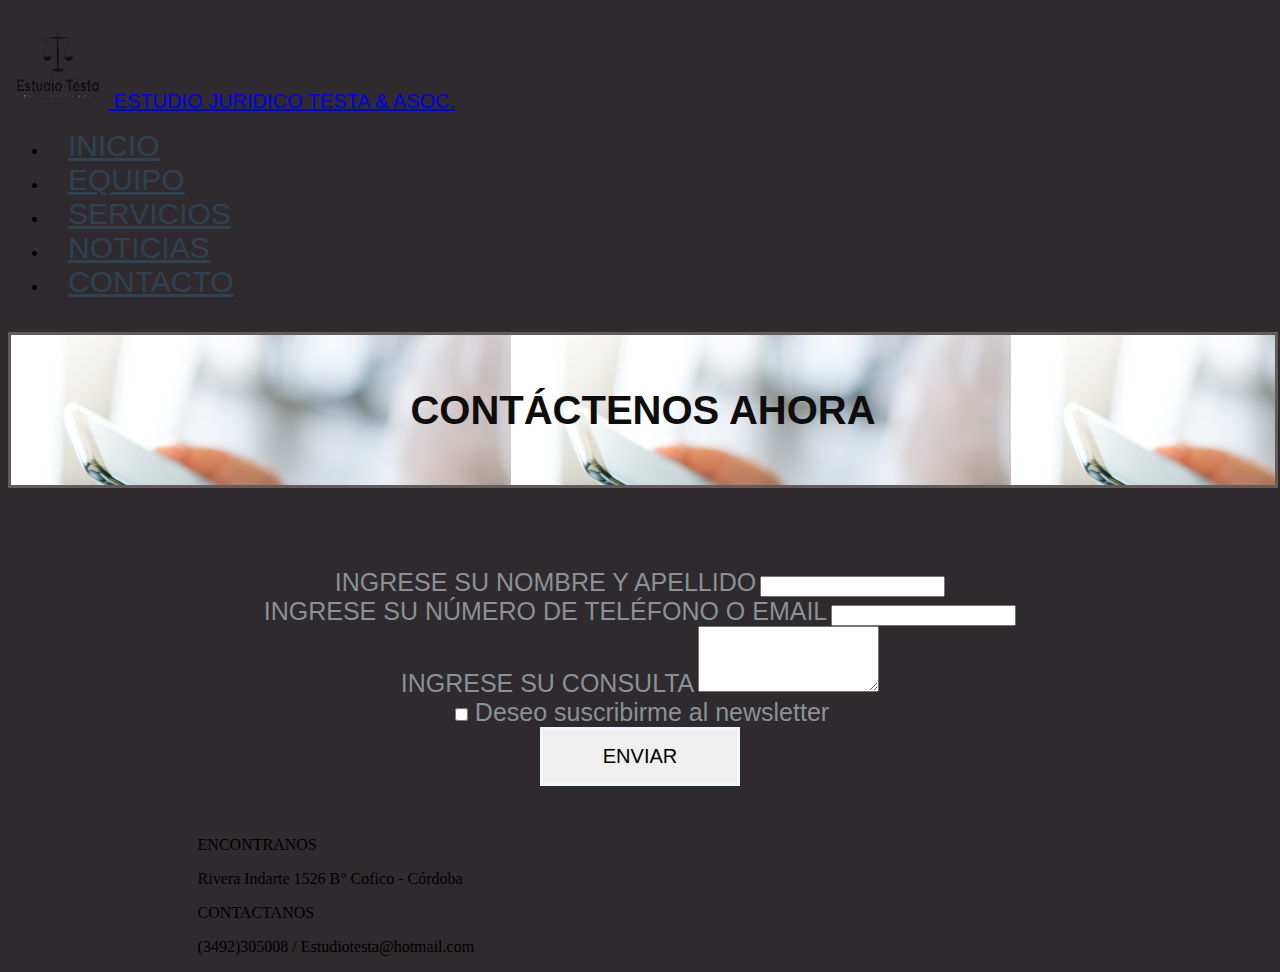
==== commit b9828b71: "cambie colores" ====
--- a/pages/contacto.html
+++ b/pages/contacto.html
@@ -28,23 +28,21 @@
         <section class="col">
         <nav>
             <ul class="nav justify-content-center navbar bg-secondary">
-                <li class="nav-item"><a class="nav-link active navContacto" aria-current="page" href="../index.html" >INICIO</a></li>
-                <li class="nav-item"><a class="nav-link navContacto1" href="./equipo.html" >EQUIPO</a></li>
-                <li class="nav-item"><a class="nav-link navContacto" href="./servicios.html" >SERVICIOS</a></li>
-                <li class="nav-item"><a class="nav-link navContacto1" href="./noticias.html" >NOTICIAS</a></li>
-                <li class="nav-item"><a class="nav-link navContacto" href="./contacto.html" >CONTACTO</a></li>
+                <li class="nav-item"><a class="nav-link active navIndex" aria-current="page" href="../index.html" >INICIO</a></li>
+                <li class="nav-item"><a class="nav-link navIndex" href="./equipo.html" >EQUIPO</a></li>
+                <li class="nav-item"><a class="nav-link navIndex" href="./servicios.html" >SERVICIOS</a></li>
+                <li class="nav-item"><a class="nav-link navIndex" href="./noticias.html" >NOTICIAS</a></li>
+                <li class="nav-item"><a class="nav-link navIndex" href="./contacto.html" >CONTACTO</a></li>
             </ul>
         </nav>
     </header>
 </section> 
 </section> 
-<!-- fin header  -->
 <section class="row">
 <section class="col">
  <h2 class="tituloContacto">CONTÁCTENOS AHORA</h2>
 </section>
 </section>
-
 <section class="row">
 <section class="col">   
 <form class="formularioContacto">
@@ -91,8 +89,6 @@
   </div>  
   </div>  
 </div> 
-    
-    
 <!-- JavaScript Bundle with Popper -->
 <script src="https://cdn.jsdelivr.net/npm/bootstrap@5.2.1/dist/js/bootstrap.bundle.min.js" integrity="sha384-u1OknCvxWvY5kfmNBILK2hRnQC3Pr17a+RTT6rIHI7NnikvbZlHgTPOOmMi466C8" crossorigin="anonymous"></script>    
 </body>
--- a/styles/styles.css
+++ b/styles/styles.css
@@ -11,35 +11,34 @@
   border: solid;
 }
 
-.card {
+.cardServicios {
   width: 300px;
   margin-top: 20px;
   margin-left: 100px;
   border: solid;
   border-color: rgb(197, 187, 187);
 }
-.card h5 {
+.cardServicios h5 {
   font-size: 17px;
   font-family: "Gill Sans", "Gill Sans MT", Calibri, "Trebuchet MS", sans-serif;
 }
-.card h5:hover {
-  background-color: rgb(78, 74, 74);
+.cardServicios h5:hover {
+  background-color: rgb(153, 161, 157);
   border-radius: 10px;
   transition: all 0.5s;
   cursor: pointer;
 }
-.card h5 p {
-  background-color: rgb(22, 19, 19);
-  transition: all 0.5s;
-}
-
-h1 {
-  font-family: "Gill Sans", "Gill Sans MT", Calibri, "Trebuchet MS", sans-serif;
-  font-size: 50px;
+.cardServicios p {
+  font-family: Arial, Helvetica, sans-serif;
+}
+
+.title {
+  font-family: Arial, Helvetica, sans-serif;
+  font-size: 40px;
   display: flex;
   justify-content: center;
   align-items: center;
-  color: rgb(239, 239, 245);
+  color: rgb(229, 238, 240);
   background-image: url(../imagenes/top-view-over-career-guidance-items-for-judges.jpg);
   background-size: cover;
   height: 150px;
@@ -89,50 +88,16 @@
   color: rgb(199, 193, 184);
 }
 
-.navContacto {
-  color: rgb(39, 179, 125);
-  font-size: 30px;
-  padding: 20px;
-  font-family: "Lucida Sans", "Lucida Sans Regular", "Lucida Grande", "Lucida Sans Unicode", Geneva, Verdana, sans-serif;
-  cursor: pointer;
-  transition: all 0.5s;
-}
-.navContacto:hover {
-  border-radius: 5px;
-  padding: 10px;
-  border: solid;
-  border-color: black;
-  background-color: rgb(28, 156, 114);
-  color: rgb(25, 114, 25);
-}
-
-.navContacto1 {
-  color: rgb(39, 179, 125);
-  font-size: 30px;
-  padding: 20px;
-  font-family: "Lucida Sans", "Lucida Sans Regular", "Lucida Grande", "Lucida Sans Unicode", Geneva, Verdana, sans-serif;
-  cursor: pointer;
-  transition: all 0.5s;
-}
-.navContacto1:hover {
-  border-radius: 5px;
-  padding: 10px;
-  border: solid;
-  border-color: black;
-  background-color: rgb(51, 136, 185);
-  color: rgb(25, 114, 25);
-}
-
 .cabecera__titulo__equipo {
-  font-family: Aboreto-regular;
+  font-family: Arial, Helvetica, sans-serif;
   font-size: 50px;
   display: flex;
   justify-content: center;
   align-items: center;
-  color: rgb(241, 241, 248);
+  color: rgb(204, 190, 192);
   background-image: url(../imagenes/imagen\ equipo\ pag.jpg);
   background-size: cover;
-  width: 1325px;
+  width: 100%;
   height: 200px;
   margin-top: 0%;
   border: solid;
@@ -144,13 +109,15 @@
   display: flex;
   justify-content: space-between;
 }
-.seccionEquipo img {
+
+.seccionEquipo__img {
   width: 500px;
   display: flex;
   flex-direction: column;
-  justify-content: space-between;
-}
-.seccionEquipo img img {
+  justify-content: space-around;
+  margin-left: 0%;
+}
+.seccionEquipo__img img {
   width: 500px;
   display: flex;
   flex-direction: column;
@@ -164,7 +131,7 @@
   padding: 20px;
   border-color: aliceblue;
   margin-top: 20px;
-  margin-left: 60px;
+  margin-left: 5%;
 }
 .cardEquipo p {
   font-size: 15px;
@@ -173,48 +140,46 @@
 }
 .cardEquipo h5 {
   font-size: 25px;
-  background-color: rgb(61, 60, 56);
-  color: rgb(29, 26, 26);
+  background-color: rgb(26, 25, 22);
+  border-radius: 5px;
+  color: rgb(117, 105, 105);
+}
+
+.cardContactoE {
+  margin-left: 3%;
+  width: 100%;
 }
 
 .cabeceraNoticias {
-  font-family: "Segoe UI", Tahoma, Geneva, Verdana, sans-serif;
-  font-size: 50px;
+  font-family: Arial, Helvetica, sans-serif;
+  font-size: 40px;
   display: flex;
   justify-content: center;
   align-items: center;
   color: rgb(241, 241, 245);
   background-image: url(../imagenes/imagen\ equipo\ pag.jpg);
   background-size: cover;
-  width: 1325px;
+  width: 100%;
   height: 150px;
+  border: solid;
+  border-color: rgb(99, 91, 90);
 }
 
 .cabeceraNoticias__titulo {
-  font-family: "Lucida Sans", "Lucida Sans Regular", "Lucida Grande", "Lucida Sans Unicode", Geneva, Verdana, sans-serif;
+  font-family: Arial, Helvetica, sans-serif;
   font-size: 35px;
   display: flex;
   align-items: center;
   margin-top: 3%;
-  background-color: rgb(104, 90, 89);
+  background-color: rgb(95, 107, 121);
   width: 500px;
   height: 100px;
   justify-content: center;
   margin-left: 30%;
   border-radius: 5px;
   border: solid;
-  border-color: rgb(229, 238, 238);
-  color: aliceblue;
-}
-
-.parrafo {
-  display: flex;
-  flex-direction: column;
-  width: 100%;
-  height: 100%;
-  justify-content: space-around;
-  align-items: center;
-  margin: 4%;
+  border-color: rgb(174, 179, 187);
+  color: rgb(196, 186, 190);
 }
 
 .cabeceraNoticias__parrafo--1 {
@@ -245,7 +210,7 @@
 
 .card-group {
   margin-top: 20px;
-  margin-right: 10%;
+  margin-right: 0%;
 }
 
 .imgAbuso {
@@ -260,14 +225,33 @@
   height: 250px;
 }
 
-.cabeceraContacto {
+.cardContactoN {
+  margin-top: 10%;
+  width: 70%;
+}
+
+.noticias {
+  margin-left: 5%;
+}
+
+.boton {
+  background-color: rgb(95, 107, 121);
+  border-radius: 0, 5px;
+  border: solid;
+  height: 50px;
+  font-size: 20px;
+}
+
+.tituloContacto {
   display: flex;
   justify-content: space-between;
   align-items: center;
   background-color: rgb(201, 173, 167);
-  border-radius: 10px;
   padding: 0%;
-  grid-area: cabecera;
+  height: 200px;
+  width: 100%;
+  border: solid;
+  border-color: rgb(99, 91, 90);
 }
 
 .tituloContacto {
@@ -276,7 +260,7 @@
   align-items: center;
   color: rgb(13, 13, 14);
   font-family: Arial, Helvetica, sans-serif;
-  font-size: 50px;
+  font-size: 40px;
   background-image: url(../imagenes/imagen\ pag\ contacto.jpg);
   background-size: 500px;
   width: 100%;
@@ -284,16 +268,16 @@
 }
 
 .formContacto {
-  color: rgb(19, 51, 78);
+  color: rgb(139, 145, 150);
   font-family: "Segoe UI", Tahoma, Geneva, Verdana, sans-serif;
-  font-size: 20px;
+  font-size: 25px;
 }
 
 .formularioContacto {
   margin-left: 20%;
   margin-right: 20%;
   text-align: center;
-  margin-top: 100px;
+  margin-top: 80px;
   margin-bottom: 50px;
 }
 
@@ -306,11 +290,11 @@
 }
 
 .cardC {
-  width: 100%;
+  width: 70%;
 }
 
 .cardContactoC {
-  margin-right: 15%;
+  margin-left: 15%;
 }
 
 .carousel-caption {
@@ -322,6 +306,10 @@
   width: 100%;
 }
 
+.cardContactoIndex {
+  margin-left: 5%;
+}
+
 body {
   background-color: rgb(46, 42, 45);
 }
@@ -377,6 +365,75 @@
   }
   .cardC {
     width: 100%;
+  }
+  .cabecera__titulo__equipo {
+    width: 100%;
+    font-size: 20px;
+    height: 100px;
+  }
+  .seccionEquipo__img {
+    display: none;
+  }
+  .seccionEquipo__img img {
+    display: none;
+  }
+  .cardEquipo {
+    width: 300px;
+    height: 200px;
+  }
+  .cardEquipo p {
+    font-size: 10px;
+  }
+  .cardEquipo h5 {
+    font-size: 20px;
+  }
+  .Equipo {
+    margin-left: 20%;
+  }
+  .cardContactoE {
+    margin-left: 13%;
+  }
+  .title {
+    font-size: 15px;
+    height: 100px;
+  }
+  .servicios {
+    margin-left: 20%;
+  }
+  .cardServicios {
+    width: 250px;
+  }
+  .cardContactoS {
+    margin-left: 10%;
+  }
+  .cabeceraNoticias {
+    width: 100%;
+    height: 100px;
+    font-size: 20px;
+    font-family: Arial, Helvetica, sans-serif;
+  }
+  .imgAbuso {
+    height: 150px;
+  }
+  .imgEpec {
+    height: 150px;
+  }
+  .imgMalaPraxis {
+    height: 150px;
+  }
+  .textoNoticias {
+    font-size: 5px;
+  }
+  .card-body h5 {
+    font-size: 15px;
+  }
+  .cabeceraNoticias__titulo {
+    margin-left: 10%;
+    height: 50px;
+    width: 65%;
+  }
+  .noticias {
+    margin-left: 0%;
   }
 }
 @media screen and (max-width: 992px) {
@@ -408,4 +465,62 @@
   .cardC {
     width: 100%;
   }
+  .cabecera__titulo__equipo {
+    width: 100%;
+    font-size: 20px;
+    height: 100px;
+  }
+  .seccionEquipo__img {
+    margin-left: 0%;
+  }
+  .seccionEquipo__img img {
+    width: 350px;
+  }
+  .cardEquipo {
+    width: 330px;
+    height: 200px;
+    margin-left: 0%;
+  }
+  .cardEquipo p {
+    font-size: 12px;
+  }
+  .cardEquipo h5 {
+    font-size: 20px;
+  }
+  .title {
+    font-size: 20px;
+    height: 100px;
+  }
+  .cabeceraNoticias {
+    width: 100%;
+    height: 100px;
+    font-size: 25px;
+    font-family: Arial, Helvetica, sans-serif;
+  }
+  .cabeceraNoticias__titulo {
+    margin-left: 15%;
+    height: 70px;
+  }
+  .textoNoticias {
+    font-size: 15px;
+  }
+  .card-body h5 {
+    font-size: 15px;
+  }
+  .card-group {
+    margin-right: 0%;
+  }
+  .imgAbuso {
+    height: 200px;
+  }
+  .imgEpec {
+    height: 200px;
+  }
+  .imgMalaPraxis {
+    height: 200px;
+  }
+  .cardContactoN {
+    width: 100%;
+    margin-top: 10%;
+  }
 }/*# sourceMappingURL=styles.css.map */